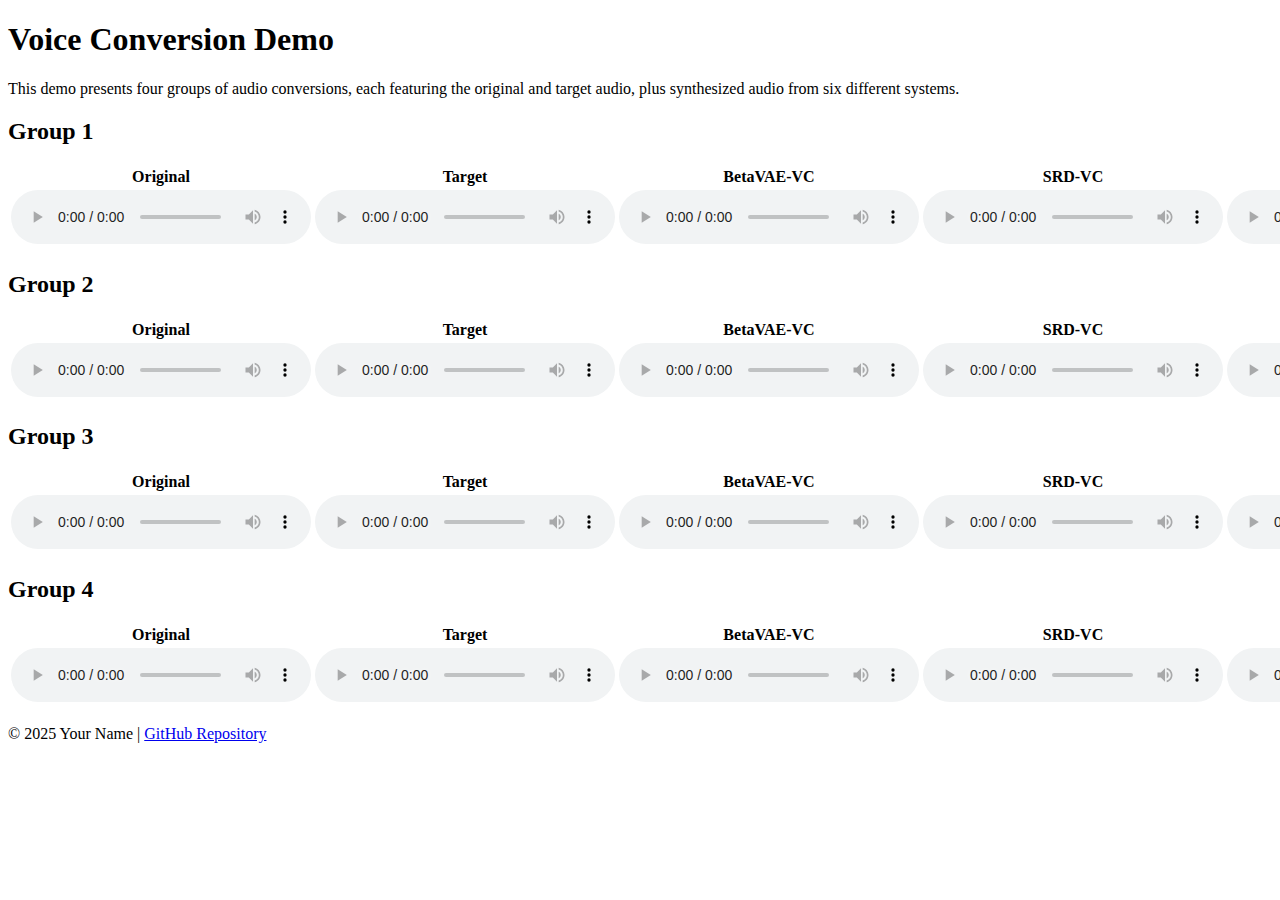
==== index.html @ 4afca461 "Create index.html" ====
<!DOCTYPE html>
<html lang="en">

<head>
    <meta charset="UTF-8">
    <title>Voice Conversion Demo</title>
    <link rel="stylesheet" href="style.css">
</head>

<body>
    <header>
        <h1>Voice Conversion Demo</h1>
        <p>This demo presents four groups of audio conversions, each featuring the original and target audio, plus
            synthesized audio from six different systems.</p>
    </header>

    <!-- 每个组的展示部分 -->

    <!-- Group 1 -->
    <section>
        <h2>Group 1</h2>
        <table>
            <tr>
                <th>Original</th>
                <th>Target</th>
                <th>BetaVAE-VC</th>
                <th>SRD-VC</th>
                <th>TriAAN-VC</th>
                <th>Model 4</th>
                <th>CLESSR-VC</th>
                <th>Proposed-VC</th>
            </tr>
            <tr>
                <td><audio controls src="./audio/FF_orig.wav"></audio></td>
                <td><audio controls src="./audio/FF_tgt.wav"></audio></td>
                <td><audio controls src="./audio/FF_BetaVAE-VC.wav"></audio></td>
                <td><audio controls src="./audio/FF_SRD-VC.wav"></audio></td>
                <td><audio controls src="./audio/FF_TriAAN-VC.wav"></audio></td>
                <td><audio controls src="./audio/FF_LIMI-VC.wav"></audio></td>
                <td><audio controls src="./audio/FF_CLESSR-VC.wav"></audio></td>
                <td><audio controls src="./audio/FF_Proposed-VC.wav"></audio></td>
            </tr>
        </table>
    </section>

    <!-- Group 2 -->
    <section>
        <h2>Group 2</h2>
        <table>
            <tr>
                <th>Original</th>
                <th>Target</th>
                <th>BetaVAE-VC</th>
                <th>SRD-VC</th>
                <th>TriAAN-VC</th>
                <th>Model 4</th>
                <th>CLESSR-VC</th>
                <th>Proposed-VC</th>
            </tr>
            <tr>
                <td><audio controls src="./audio/FM_orig.wav"></audio></td>
                <td><audio controls src="./audio/FM_tgt.wav"></audio></td>
                <td><audio controls src="./audio/FM_BetaVAE-VC.wav"></audio></td>
                <td><audio controls src="./audio/FM_SRD-VC.wav"></audio></td>
                <td><audio controls src="./audio/FM_TriAAN-VC.wav"></audio></td>
                <td><audio controls src="./audio/FM_LIMI-VC.wav"></audio></td>
                <td><audio controls src="./audio/FM_CLESSR-VC.wav"></audio></td>
                <td><audio controls src="./audio/FM_Proposed-VC.wav"></audio></td>
            </tr>
        </table>
    </section>

    <!-- Group 3 -->
    <section>
        <h2>Group 3</h2>
        <table>
            <tr>
                <th>Original</th>
                <th>Target</th>
                <th>BetaVAE-VC</th>
                <th>SRD-VC</th>
                <th>TriAAN-VC</th>
                <th>Model 4</th>
                <th>CLESSR-VC</th>
                <th>Proposed-VC</th>
            </tr>
            <tr>
                <td><audio controls src="./audio/MF_orig.wav"></audio></td>
                <td><audio controls src="./audio/MF_tgt.wav"></audio></td>
                <td><audio controls src="./audio/MF_BetaVAE-VC.wav"></audio></td>
                <td><audio controls src="./audio/MF_SRD-VC.wav"></audio></td>
                <td><audio controls src="./audio/MF_TriAAN-VC.wav"></audio></td>
                <td><audio controls src="./audio/MF_LIMI-VC.wav"></audio></td>
                <td><audio controls src="./audio/MF_CLESSR-VC.wav"></audio></td>
                <td><audio controls src="./audio/MF_Proposed-VC.wav"></audio></td>
            </tr>
        </table>
    </section>

    <!-- Group 4 -->
    <section>
        <h2>Group 4</h2>
        <table>
            <tr>
                <th>Original</th>
                <th>Target</th>
                <th>BetaVAE-VC</th>
                <th>SRD-VC</th>
                <th>TriAAN-VC</th>
                <th>Model 4</th>
                <th>CLESSR-VC</th>
                <th>Proposed-VC</th>
            </tr>
            <tr>
                <td><audio controls src="./audio/MM_orig.wav"></audio></td>
                <td><audio controls src="./audio/MM_tgt.wav"></audio></td>
                <td><audio controls src="./audio/MM_BetaVAE-VC.wav"></audio></td>
                <td><audio controls src="./audio/MM_SRD-VC.wav"></audio></td>
                <td><audio controls src="./audio/MM_TriAAN-VC.wav"></audio></td>
                <td><audio controls src="./audio/MM_LIMI-VC.wav"></audio></td>
                <td><audio controls src="./audio/MM_CLESSR-VC.wav"></audio></td>
                <td><audio controls src="./audio/MM_Proposed-VC.wav"></audio></td>
            </tr>
        </table>
    </section>

    <footer>
        <p>© 2025 Your Name | <a href="https://github.com/wyhnew/VC-demo-">GitHub Repository</a></p>
    </footer>

    <script src="script.js"></script> <!-- 如果有JS，则引入 -->
</body>

</html>
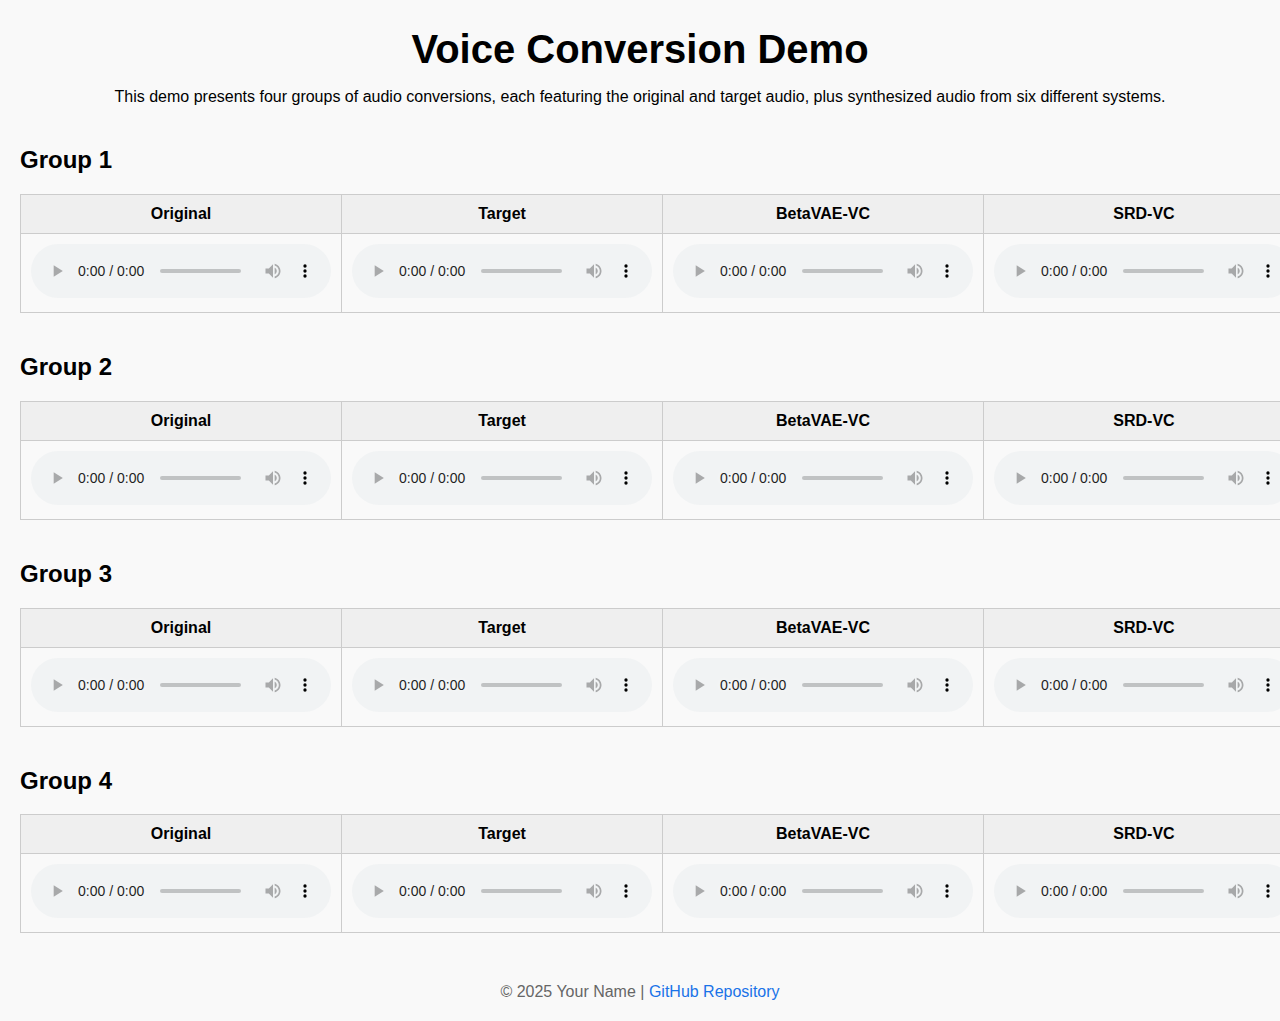
==== commit 44a319e4: "Update index.html" ====
--- a/index.html
+++ b/index.html
@@ -31,14 +31,14 @@
                 <th>Proposed-VC</th>
             </tr>
             <tr>
-                <td><audio controls src="./audio/FF_orig.wav"></audio></td>
-                <td><audio controls src="./audio/FF_tgt.wav"></audio></td>
-                <td><audio controls src="./audio/FF_BetaVAE-VC.wav"></audio></td>
-                <td><audio controls src="./audio/FF_SRD-VC.wav"></audio></td>
-                <td><audio controls src="./audio/FF_TriAAN-VC.wav"></audio></td>
-                <td><audio controls src="./audio/FF_LIMI-VC.wav"></audio></td>
-                <td><audio controls src="./audio/FF_CLESSR-VC.wav"></audio></td>
-                <td><audio controls src="./audio/FF_Proposed-VC.wav"></audio></td>
+                <td><audio controls src="audio/FF_orig.wav"></audio></td>
+                <td><audio controls src="audio/FF_tgt.wav"></audio></td>
+                <td><audio controls src="audio/FF_BetaVAE-VC.wav"></audio></td>
+                <td><audio controls src="audio/FF_SRD-VC.wav"></audio></td>
+                <td><audio controls src="audio/FF_TriAAN-VC.wav"></audio></td>
+                <td><audio controls src="audio/FF_LIMI-VC.wav"></audio></td>
+                <td><audio controls src="audio/FF_CLESSR-VC.wav"></audio></td>
+                <td><audio controls src="audio/FF_Proposed-VC.wav"></audio></td>
             </tr>
         </table>
     </section>
@@ -58,14 +58,14 @@
                 <th>Proposed-VC</th>
             </tr>
             <tr>
-                <td><audio controls src="./audio/FM_orig.wav"></audio></td>
-                <td><audio controls src="./audio/FM_tgt.wav"></audio></td>
-                <td><audio controls src="./audio/FM_BetaVAE-VC.wav"></audio></td>
-                <td><audio controls src="./audio/FM_SRD-VC.wav"></audio></td>
-                <td><audio controls src="./audio/FM_TriAAN-VC.wav"></audio></td>
-                <td><audio controls src="./audio/FM_LIMI-VC.wav"></audio></td>
-                <td><audio controls src="./audio/FM_CLESSR-VC.wav"></audio></td>
-                <td><audio controls src="./audio/FM_Proposed-VC.wav"></audio></td>
+                <td><audio controls src="audio/FM_orig.wav"></audio></td>
+                <td><audio controls src="audio/FM_tgt.wav"></audio></td>
+                <td><audio controls src="audio/FM_BetaVAE-VC.wav"></audio></td>
+                <td><audio controls src="audio/FM_SRD-VC.wav"></audio></td>
+                <td><audio controls src="audio/FM_TriAAN-VC.wav"></audio></td>
+                <td><audio controls src="audio/FM_LIMI-VC.wav"></audio></td>
+                <td><audio controls src="audio/FM_CLESSR-VC.wav"></audio></td>
+                <td><audio controls src="audio/FM_Proposed-VC.wav"></audio></td>
             </tr>
         </table>
     </section>
@@ -85,14 +85,14 @@
                 <th>Proposed-VC</th>
             </tr>
             <tr>
-                <td><audio controls src="./audio/MF_orig.wav"></audio></td>
-                <td><audio controls src="./audio/MF_tgt.wav"></audio></td>
-                <td><audio controls src="./audio/MF_BetaVAE-VC.wav"></audio></td>
-                <td><audio controls src="./audio/MF_SRD-VC.wav"></audio></td>
-                <td><audio controls src="./audio/MF_TriAAN-VC.wav"></audio></td>
-                <td><audio controls src="./audio/MF_LIMI-VC.wav"></audio></td>
-                <td><audio controls src="./audio/MF_CLESSR-VC.wav"></audio></td>
-                <td><audio controls src="./audio/MF_Proposed-VC.wav"></audio></td>
+                <td><audio controls src="audio/MF_orig.wav"></audio></td>
+                <td><audio controls src="audio/MF_tgt.wav"></audio></td>
+                <td><audio controls src="audio/MF_BetaVAE-VC.wav"></audio></td>
+                <td><audio controls src="audio/MF_SRD-VC.wav"></audio></td>
+                <td><audio controls src="audio/MF_TriAAN-VC.wav"></audio></td>
+                <td><audio controls src="audio/MF_LIMI-VC.wav"></audio></td>
+                <td><audio controls src="audio/MF_CLESSR-VC.wav"></audio></td>
+                <td><audio controls src="audio/MF_Proposed-VC.wav"></audio></td>
             </tr>
         </table>
     </section>
@@ -112,14 +112,14 @@
                 <th>Proposed-VC</th>
             </tr>
             <tr>
-                <td><audio controls src="./audio/MM_orig.wav"></audio></td>
-                <td><audio controls src="./audio/MM_tgt.wav"></audio></td>
-                <td><audio controls src="./audio/MM_BetaVAE-VC.wav"></audio></td>
-                <td><audio controls src="./audio/MM_SRD-VC.wav"></audio></td>
-                <td><audio controls src="./audio/MM_TriAAN-VC.wav"></audio></td>
-                <td><audio controls src="./audio/MM_LIMI-VC.wav"></audio></td>
-                <td><audio controls src="./audio/MM_CLESSR-VC.wav"></audio></td>
-                <td><audio controls src="./audio/MM_Proposed-VC.wav"></audio></td>
+                <td><audio controls src="audio/MM_orig.wav"></audio></td>
+                <td><audio controls src="audio/MM_tgt.wav"></audio></td>
+                <td><audio controls src="audio/MM_BetaVAE-VC.wav"></audio></td>
+                <td><audio controls src="audio/MM_SRD-VC.wav"></audio></td>
+                <td><audio controls src="audio/MM_TriAAN-VC.wav"></audio></td>
+                <td><audio controls src="audio/MM_LIMI-VC.wav"></audio></td>
+                <td><audio controls src="audio/MM_CLESSR-VC.wav"></audio></td>
+                <td><audio controls src="audio/MM_Proposed-VC.wav"></audio></td>
             </tr>
         </table>
     </section>
--- a/style.css
+++ b/style.css
@@ -0,0 +1,51 @@
+body {
+    font-family: Arial, sans-serif;
+    margin: 20px;
+    background-color: #f9f9f9;
+}
+
+header {
+    text-align: center;
+    margin-bottom: 40px;
+}
+
+h1 {
+    font-size: 2.5em;
+    margin-bottom: 10px;
+}
+
+section {
+    margin-bottom: 40px;
+}
+
+table {
+    width: 100%;
+    border-collapse: collapse;
+    margin: auto;
+}
+
+th,
+td {
+    border: 1px solid #ccc;
+    padding: 10px;
+    text-align: center;
+}
+
+th {
+    background-color: #efefef;
+}
+
+footer {
+    text-align: center;
+    margin-top: 50px;
+    color: #666;
+}
+
+a {
+    color: #1a73e8;
+    text-decoration: none;
+}
+
+a:hover {
+    text-decoration: underline;
+}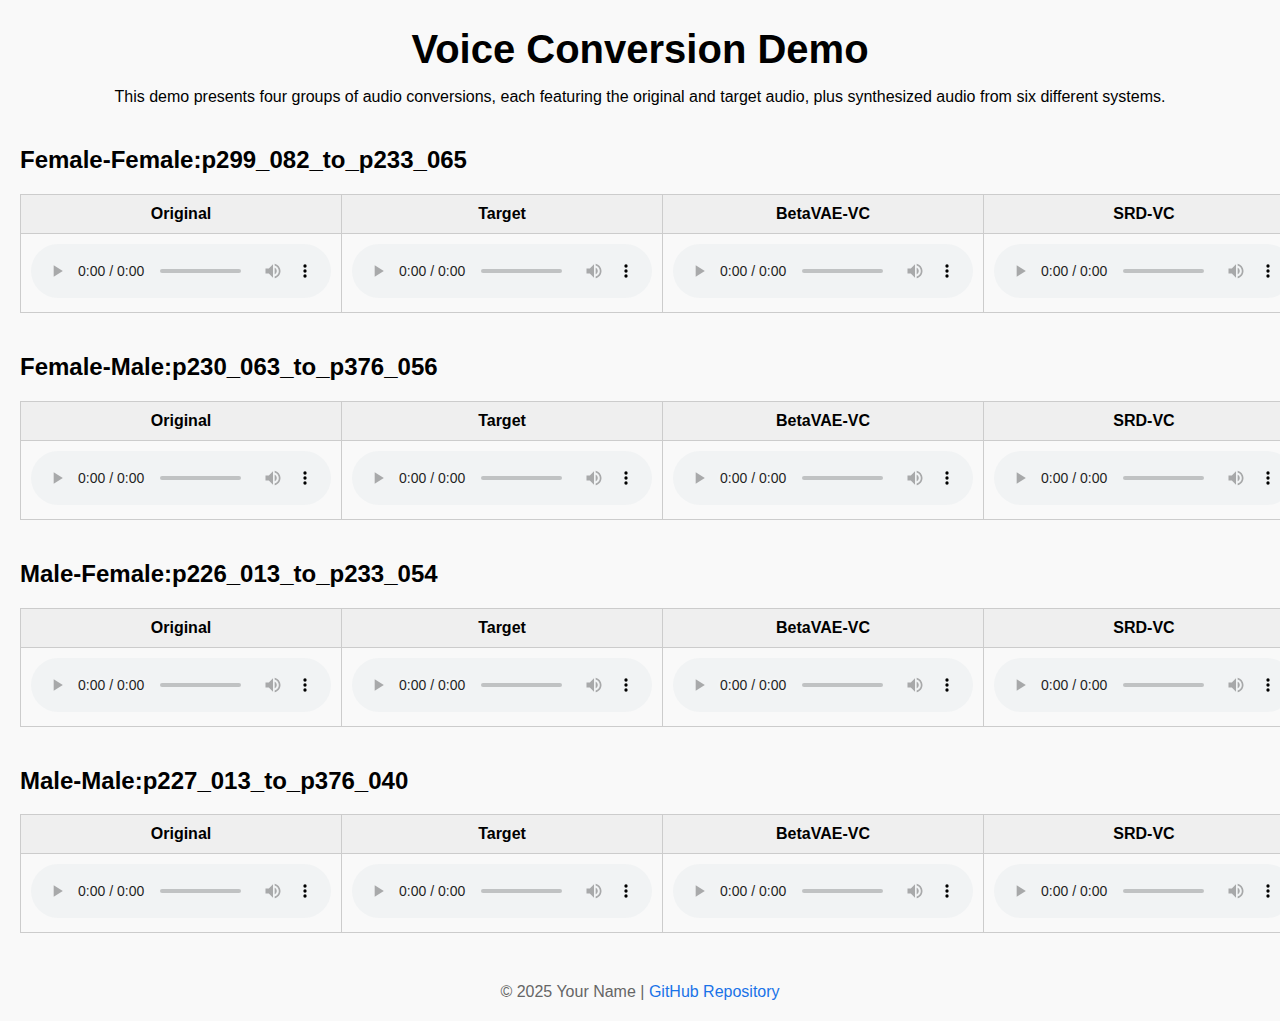
==== commit 51a56a5d: "Update index.html" ====
--- a/index.html
+++ b/index.html
@@ -16,9 +16,9 @@
 
     <!-- 每个组的展示部分 -->
 
-    <!-- Group 1 -->
+    <!-- Female-Female:p299_082_to_p233_065 -->
     <section>
-        <h2>Group 1</h2>
+        <h2>Female-Female:p299_082_to_p233_065</h2>
         <table>
             <tr>
                 <th>Original</th>
@@ -26,7 +26,7 @@
                 <th>BetaVAE-VC</th>
                 <th>SRD-VC</th>
                 <th>TriAAN-VC</th>
-                <th>Model 4</th>
+                <th>LIMI-VC</th>
                 <th>CLESSR-VC</th>
                 <th>Proposed-VC</th>
             </tr>
@@ -38,14 +38,14 @@
                 <td><audio controls src="audio/FF_TriAAN-VC.wav"></audio></td>
                 <td><audio controls src="audio/FF_LIMI-VC.wav"></audio></td>
                 <td><audio controls src="audio/FF_CLESSR-VC.wav"></audio></td>
-                <td><audio controls src="audio/FF_Proposed-VC.wav"></audio></td>
+                <td><audio controls src="audio/FF_Proposed.wav"></audio></td>
             </tr>
         </table>
     </section>
 
-    <!-- Group 2 -->
+    <!-- Female-Male:p230_063_to_p376_056 -->
     <section>
-        <h2>Group 2</h2>
+        <h2>Female-Male:p230_063_to_p376_056</h2>
         <table>
             <tr>
                 <th>Original</th>
@@ -53,7 +53,7 @@
                 <th>BetaVAE-VC</th>
                 <th>SRD-VC</th>
                 <th>TriAAN-VC</th>
-                <th>Model 4</th>
+                <th>LIMI-VC</th>
                 <th>CLESSR-VC</th>
                 <th>Proposed-VC</th>
             </tr>
@@ -65,14 +65,14 @@
                 <td><audio controls src="audio/FM_TriAAN-VC.wav"></audio></td>
                 <td><audio controls src="audio/FM_LIMI-VC.wav"></audio></td>
                 <td><audio controls src="audio/FM_CLESSR-VC.wav"></audio></td>
-                <td><audio controls src="audio/FM_Proposed-VC.wav"></audio></td>
+                <td><audio controls src="audio/FM_Proposed.wav"></audio></td>
             </tr>
         </table>
     </section>
 
-    <!-- Group 3 -->
+    <!-- Male-Female:p226_013_to_p233_054 -->
     <section>
-        <h2>Group 3</h2>
+        <h2>Male-Female:p226_013_to_p233_054</h2>
         <table>
             <tr>
                 <th>Original</th>
@@ -80,7 +80,7 @@
                 <th>BetaVAE-VC</th>
                 <th>SRD-VC</th>
                 <th>TriAAN-VC</th>
-                <th>Model 4</th>
+                <th>LIMI-VC</th>
                 <th>CLESSR-VC</th>
                 <th>Proposed-VC</th>
             </tr>
@@ -92,14 +92,14 @@
                 <td><audio controls src="audio/MF_TriAAN-VC.wav"></audio></td>
                 <td><audio controls src="audio/MF_LIMI-VC.wav"></audio></td>
                 <td><audio controls src="audio/MF_CLESSR-VC.wav"></audio></td>
-                <td><audio controls src="audio/MF_Proposed-VC.wav"></audio></td>
+                <td><audio controls src="audio/MF_Proposed.wav"></audio></td>
             </tr>
         </table>
     </section>
 
-    <!-- Group 4 -->
+    <!-- Male-Male:p227_013_to_p376_040 -->
     <section>
-        <h2>Group 4</h2>
+        <h2>Male-Male:p227_013_to_p376_040</h2>
         <table>
             <tr>
                 <th>Original</th>
@@ -107,7 +107,7 @@
                 <th>BetaVAE-VC</th>
                 <th>SRD-VC</th>
                 <th>TriAAN-VC</th>
-                <th>Model 4</th>
+                <th>LIMI-VC</th>
                 <th>CLESSR-VC</th>
                 <th>Proposed-VC</th>
             </tr>
@@ -119,7 +119,7 @@
                 <td><audio controls src="audio/MM_TriAAN-VC.wav"></audio></td>
                 <td><audio controls src="audio/MM_LIMI-VC.wav"></audio></td>
                 <td><audio controls src="audio/MM_CLESSR-VC.wav"></audio></td>
-                <td><audio controls src="audio/MM_Proposed-VC.wav"></audio></td>
+                <td><audio controls src="audio/MM_Proposed.wav"></audio></td>
             </tr>
         </table>
     </section>
